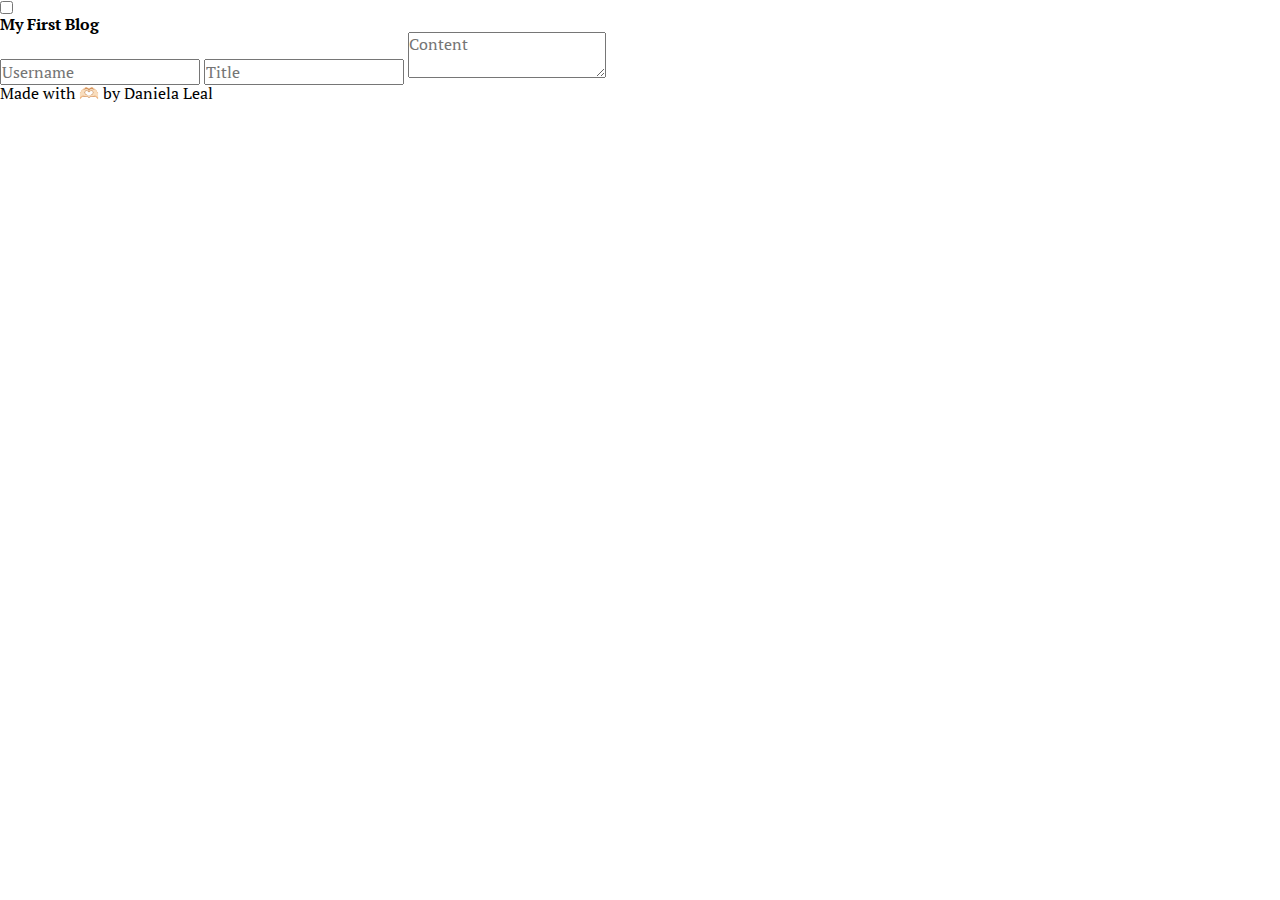
==== index.html @ 1729bf0a "Reset CSS styles and added HTML elemtns to index file" ====
<!DOCTYPE html>
<html lang="en">
  <head>
    <meta charset="UTF-8" />
    <meta name="viewport" content="width=device-width, initial-scale=1.0" />
    <title>My First Blog</title>
    <link rel="preconnect" href="https://fonts.googleapis.com" />
    <link rel="preconnect" href="https://fonts.gstatic.com" crossorigin />
    <link
      href="https://fonts.googleapis.com/css2?family=PT+Serif:ital,wght@0,400;0,700;1,400;1,700&display=swap"
      rel="stylesheet"
    />
    <link rel="stylesheet" href="assets/css/styles.css" />
    <link rel="stylesheet" href="assets/css/form.css" />
  </head>
  <body>
    <header>
        <input type="checkbox" id="darkmode-toggle"/>
        <label for="darkmode-toggle"></label>
    </header>
    <main>
            <h1>My First Blog</h1>
            <form>
                <input type="text" class="blog-input" id="blogUsername" placeholder="Username"/>
                <input type="text" class="blog-input" id="blogTitle" placeholder="Title"/>
                <textarea class="blog-textarea" id="blogContent" placeholder="Content"></textarea>
            </form>
    </main>
    <footer>
        <p>Made with 🫶🏻 by Daniela Leal</p>
    </footer>
    <script src="assets/js/logic.js"></script>
    <script src="assets/js/form.js"></script>
  </body>
</html>
---- assets/css/styles.css ----
/* Reset */
* {
    margin: 0;
    padding: 0;
    box-sizing: border-box;
  }
  html {
    height: 100%;
  }
  
  body {
    min-height: 100%;
    line-height: 1;
    font-family: "PT Serif", serif;
  }
  
  h1, h2, h3, h4, h5, h6 {
    font-size: 100%;
  }
  
  
  input, select, option, optgroup, textarea, button,
  pre, code {
    font-size: 100%;
    font-family: "PT Serif", serif;
  }
  
  
  ol, ul {
    list-style: none;
  }
  

/* Dark Mode */
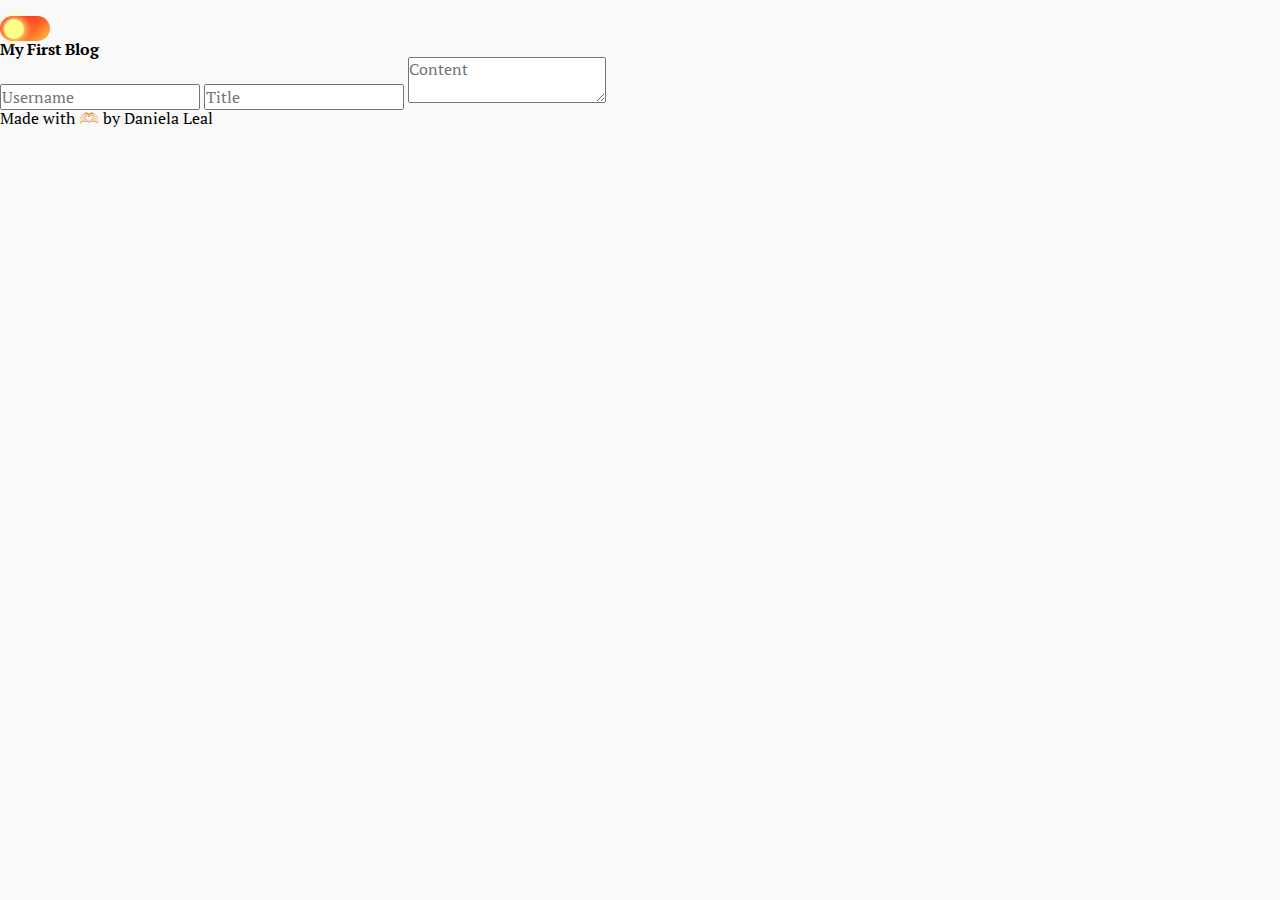
==== commit 4673da35: "Styles and animation of dark mode toggle" ====
--- a/index.html
+++ b/index.html
@@ -16,7 +16,7 @@
   <body>
     <header>
         <input type="checkbox" id="darkmode-toggle"/>
-        <label for="darkmode-toggle"></label>
+        <label for="darkmode-toggle" class="darkmode-button"></label>
     </header>
     <main>
             <h1>My First Blog</h1>
--- a/assets/css/styles.css
+++ b/assets/css/styles.css
@@ -1,34 +1,102 @@
+/* Variables */
+:root {
+  --white: #fff;
+  --backgroundBlack: #161616;
+  --black: #0d0d0d;
+  --darkgrey: #333;
+  --grey: #b3b3b3;
+  --lightgrey: #f9f9f9;
+  --cyan: #6fffe9;
+}
+
 /* Reset */
 * {
-    margin: 0;
-    padding: 0;
-    box-sizing: border-box;
-  }
-  html {
-    height: 100%;
-  }
-  
-  body {
-    min-height: 100%;
-    line-height: 1;
-    font-family: "PT Serif", serif;
-  }
-  
-  h1, h2, h3, h4, h5, h6 {
-    font-size: 100%;
-  }
-  
-  
-  input, select, option, optgroup, textarea, button,
-  pre, code {
-    font-size: 100%;
-    font-family: "PT Serif", serif;
-  }
-  
-  
-  ol, ul {
-    list-style: none;
-  }
-  
+  margin: 0;
+  padding: 0;
+  box-sizing: border-box;
+}
+html {
+  height: 100%;
+}
 
-/* Dark Mode */+body {
+  min-height: 100%;
+  line-height: 1;
+  font-family: "PT Serif", serif;
+  background-color: var(--lightgrey);
+}
+
+h1,
+h2,
+h3,
+h4,
+h5,
+h6 {
+  font-size: 100%;
+}
+
+input,
+select,
+option,
+optgroup,
+textarea,
+button,
+pre,
+code {
+  font-size: 100%;
+  font-family: "PT Serif", serif;
+}
+
+ol,
+ul {
+  list-style: none;
+}
+
+/* Dark Mode */
+label.darkmode-button {
+  width: 50px;
+  height: 25px;
+  border-radius: 200px;
+  display: block;
+  cursor: pointer;
+  background-color: #ffcb43;
+  background-image: linear-gradient(
+    319deg,
+    #ffcb43 0%,
+    #ff6425 37%,
+    #ff0016 100%
+  );
+  transition: all 0.3s ease;
+  position: relative;
+}
+label.darkmode-button::after {
+  content: "";
+  width: 20px;
+  height: 20px;
+  border-radius: 100%;
+  background: rgb(255, 254, 137);
+  box-shadow: 0 0 8px 2px rgba(255, 254, 137, 1);
+  position: absolute;
+  top: 50%;
+  left: 4px;
+  transform: translateY(-50%);
+  display: flex;
+  justify-content: center;
+  align-items: center;
+  transition: all 0.3s ease;
+  font-size: 10px;
+}
+#darkmode-toggle:checked + label.darkmode-button {
+  background-color: #2b4162;
+  background-image: linear-gradient(315deg, #2b4162 0%, #12100e 74%);
+}
+#darkmode-toggle:checked + label.darkmode-button::after {
+  background: var(--white);
+  transform: translate(110%, -50%);
+  box-shadow: 0 0 8px 4px rgba(255, 255, 255, 0.6);
+}
+#darkmode-toggle{
+    width: 0;
+    height: 0;
+    visibility: hidden;
+}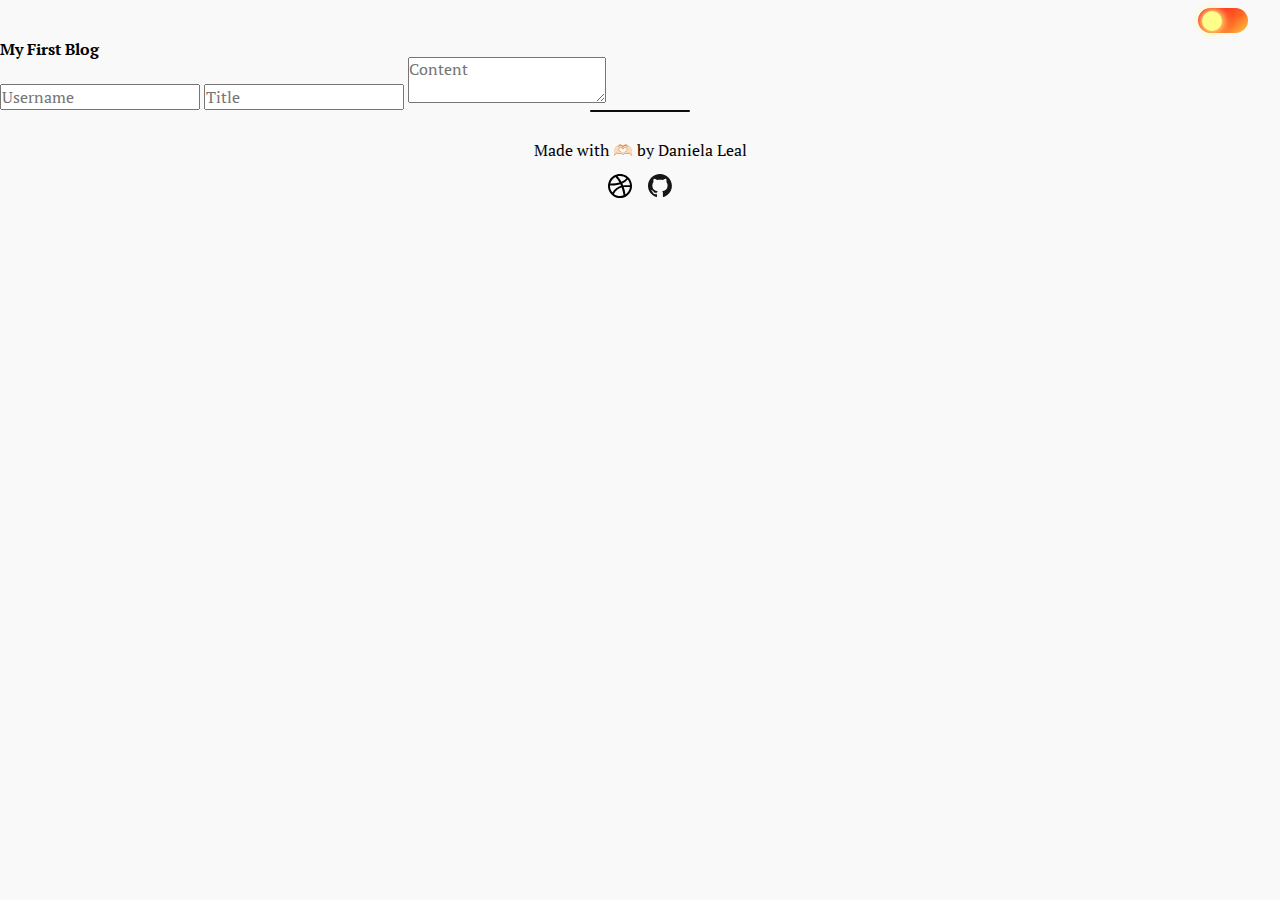
==== commit 158e4fa1: "Styled Header and footer" ====
--- a/index.html
+++ b/index.html
@@ -15,19 +15,44 @@
   </head>
   <body>
     <header>
-        <input type="checkbox" id="darkmode-toggle"/>
-        <label for="darkmode-toggle" class="darkmode-button"></label>
+      <input type="checkbox" id="darkmode-toggle" />
+      <label for="darkmode-toggle" class="darkmode-button"></label>
     </header>
     <main>
-            <h1>My First Blog</h1>
-            <form>
-                <input type="text" class="blog-input" id="blogUsername" placeholder="Username"/>
-                <input type="text" class="blog-input" id="blogTitle" placeholder="Title"/>
-                <textarea class="blog-textarea" id="blogContent" placeholder="Content"></textarea>
-            </form>
+      <h1>My First Blog</h1>
+      <form>
+        <label for="blogUsername"></label>
+        <input
+          type="text"
+          class="blog-input"
+          id="blogUsername"
+          placeholder="Username"
+        />
+        <label for="blogTitle"></label>
+        <input
+          type="text"
+          class="blog-input"
+          id="blogTitle"
+          placeholder="Title"
+        />
+        <label for="blogContent"></label>
+        <textarea
+          class="blog-textarea"
+          id="blogContent"
+          placeholder="Content"
+        ></textarea>
+      </form>
     </main>
     <footer>
-        <p>Made with 🫶🏻 by Daniela Leal</p>
+      <p>Made with 🫶🏻 by Daniela Leal</p>
+      <div class="social-links">
+        <a href="https://dribbble.com/falfada" target="_blank">
+          <img src="assets/img/dribbble-icon.svg" alt="Dribbble Icon"/>
+        </a>
+        <a href="https://github.com/falfada" target="_blank">
+          <img src="assets/img/github-icon.svg" alt="Github Icon"/>
+        </a>
+      </div>
     </footer>
     <script src="assets/js/logic.js"></script>
     <script src="assets/js/form.js"></script>
--- a/assets/css/styles.css
+++ b/assets/css/styles.css
@@ -99,4 +99,39 @@
     width: 0;
     height: 0;
     visibility: hidden;
-}+}
+/* Header */
+header{
+  width: 100%;
+  padding: .5rem 2rem;
+  display: flex;
+  justify-content: flex-end;
+}
+
+/* Footer */
+footer{
+  width: 100%;
+  padding: 2rem;
+  position: relative;
+  text-align: center;
+}
+footer::after{
+  content: '';
+  width: 100px;
+  height: 2px;
+  border-radius: 8px;
+  background: var(--black);
+  position: absolute;
+  top: 0;
+  left: 50%;
+  transform: translateX(-50%);
+}
+.social-links{
+  display: flex;
+  justify-content: center;
+  gap: 1rem;
+  margin-top: 1rem;
+}
+.social-links img{
+  width: 24px;
+}
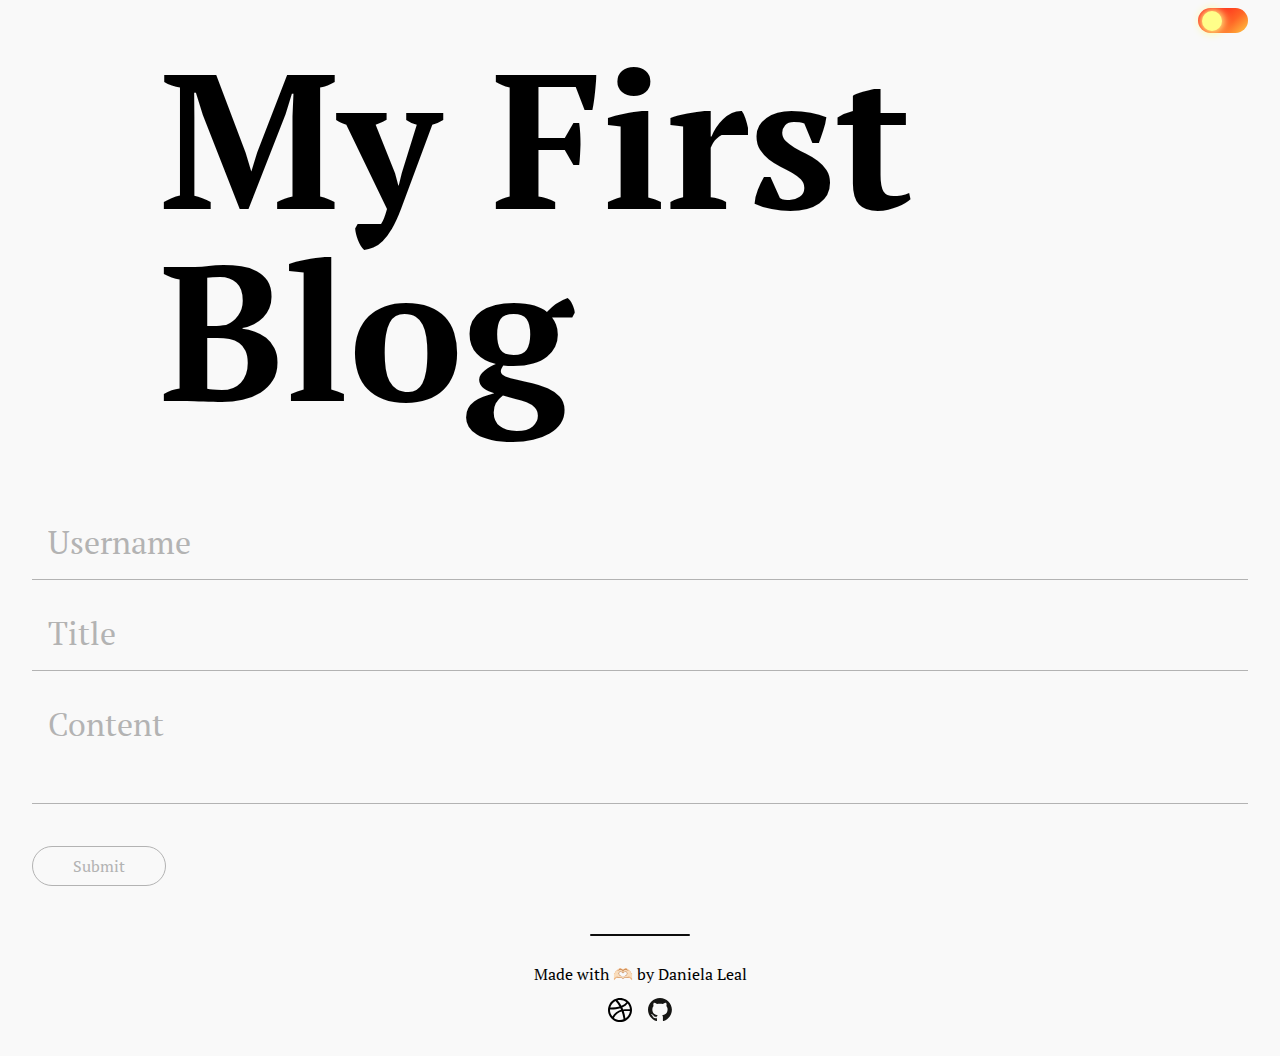
==== commit 1a93d4dd: "Created styles for index file" ====
--- a/index.html
+++ b/index.html
@@ -13,7 +13,7 @@
     <link rel="stylesheet" href="assets/css/styles.css" />
     <link rel="stylesheet" href="assets/css/form.css" />
   </head>
-  <body>
+  <body class="light">
     <header>
       <input type="checkbox" id="darkmode-toggle" />
       <label for="darkmode-toggle" class="darkmode-button"></label>
@@ -41,6 +41,7 @@
           id="blogContent"
           placeholder="Content"
         ></textarea>
+        <button class="blog-submit">Submit</button>
       </form>
     </main>
     <footer>
--- a/assets/css/styles.css
+++ b/assets/css/styles.css
@@ -7,6 +7,7 @@
   --grey: #b3b3b3;
   --lightgrey: #f9f9f9;
   --cyan: #6fffe9;
+  --raspberry: #da4167;
 }
 
 /* Reset */
@@ -23,7 +24,13 @@
   min-height: 100%;
   line-height: 1;
   font-family: "PT Serif", serif;
+  transition: all .3s ease;
+}
+body.light{
   background-color: var(--lightgrey);
+}
+body.dark{
+  background-color: var(--backgroundBlack);
 }
 
 h1,
@@ -50,6 +57,48 @@
 ol,
 ul {
   list-style: none;
+}
+/* Header */
+header{
+  width: 100%;
+  padding: .5rem 2rem;
+  display: flex;
+  justify-content: flex-end;
+}
+
+/* Footer */
+footer{
+  width: 100%;
+  padding: 2rem;
+  position: relative;
+  text-align: center;
+  margin-top: 3rem;
+}
+footer::after{
+  content: '';
+  width: 100px;
+  height: 2px;
+  border-radius: 8px;
+  background: var(--black);
+  position: absolute;
+  top: 0;
+  left: 50%;
+  transform: translateX(-50%);
+}
+.social-links{
+  display: flex;
+  justify-content: center;
+  gap: 1rem;
+  margin-top: 1rem;
+}
+.social-links img{
+  width: 24px;
+}
+/* Home */
+h1{
+  width: 100%;
+  padding: 0 10rem;
+  font-size: 12rem;
 }
 
 /* Dark Mode */
@@ -89,6 +138,7 @@
 #darkmode-toggle:checked + label.darkmode-button {
   background-color: #2b4162;
   background-image: linear-gradient(315deg, #2b4162 0%, #12100e 74%);
+  border: .1px solid var(--lightgrey);
 }
 #darkmode-toggle:checked + label.darkmode-button::after {
   background: var(--white);
@@ -100,38 +150,18 @@
     height: 0;
     visibility: hidden;
 }
-/* Header */
-header{
-  width: 100%;
-  padding: .5rem 2rem;
-  display: flex;
-  justify-content: flex-end;
+
+body.dark h1{
+  color: var(--white);
 }
-
-/* Footer */
-footer{
-  width: 100%;
-  padding: 2rem;
-  position: relative;
-  text-align: center;
+body.dark footer{
+  color: var(--white);
 }
-footer::after{
-  content: '';
-  width: 100px;
-  height: 2px;
-  border-radius: 8px;
-  background: var(--black);
-  position: absolute;
-  top: 0;
-  left: 50%;
-  transform: translateX(-50%);
+body.dark footer::after{
+  background: var(--white);
 }
-.social-links{
-  display: flex;
-  justify-content: center;
-  gap: 1rem;
-  margin-top: 1rem;
-}
-.social-links img{
-  width: 24px;
-}
+body.dark .social-links a{
+  background: var(--white);
+  border-radius: 50%;
+  padding: .5rem;
+}--- a/assets/css/form.css
+++ b/assets/css/form.css
@@ -0,0 +1,73 @@
+form{
+    width: 100%;
+    padding: 0 2rem;
+    margin-top: 4rem;
+}
+input.blog-input{
+    appearance: none;
+    border: none;
+    border-bottom: 1px solid var(--grey);
+    color: var(--grey);
+    background: transparent;
+    width: 100%;
+    padding: 1rem;
+    margin-top: 1rem;
+    font-size: 2rem;
+    transition: all .3s ease;
+}
+input.blog-input::placeholder{
+    color: var(--grey);
+}
+
+input.blog-input:focus-visible{
+    outline: none;
+    border-bottom: 2px solid var(--raspberry);
+}
+textarea.blog-textarea{
+    appearance: none;
+    border: none;
+    border-bottom: 1px solid var(--grey);
+    color: var(--grey);
+    background: transparent;
+    width: 100%;
+    padding: 1rem;
+    margin-top: 1rem;
+    font-size: 2rem;
+    resize: none;
+}
+textarea.blog-textarea::placeholder{
+    color: var(--grey);
+}
+textarea.blog-textarea:focus-visible{
+    outline: none;
+    border-bottom: 2px solid var(--raspberry);
+}
+button.blog-submit{
+    outline: none;
+    border: 1px solid var(--grey);
+    color: var(--grey);
+    background: none;
+    border-radius: 50px;
+    padding: .5rem 2.5rem;
+    margin-top: 2.5rem;
+    cursor: pointer;
+    transition: all .3s ease;
+}
+button.blog-submit:hover{
+    background: var(--darkgrey);
+    color: var(--white);
+    border: 1px solid var(--darkgrey);
+}
+body.dark input.blog-input:focus-visible{
+    outline: none;
+    border-bottom: 2px solid var(--cyan);
+}
+body.dark button.blog-submit:hover{
+    background: var(--white);
+    color: var(--darkgrey);
+    border: 1px solid var(--white);
+}
+body.dark textarea.blog-textarea:focus-visible{
+    outline: none;
+    border-bottom: 2px solid var(--cyan);
+}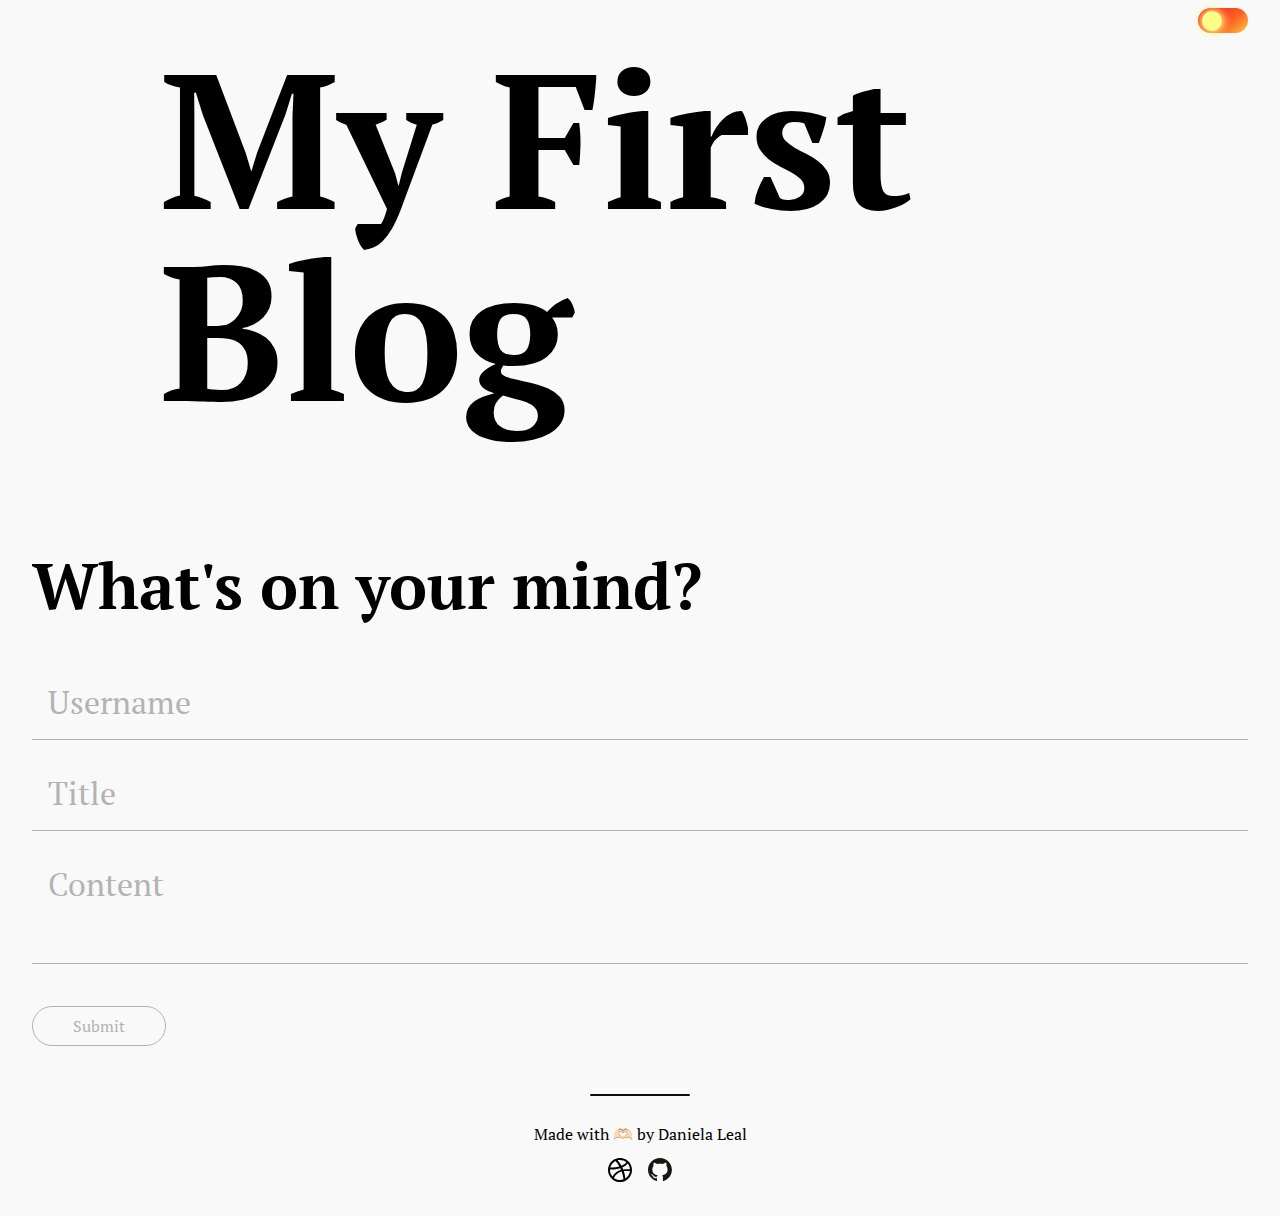
==== commit 32458648: "Created HTML elements and styles for Blog page and finished setting up dark mode" ====
--- a/index.html
+++ b/index.html
@@ -14,13 +14,14 @@
     <link rel="stylesheet" href="assets/css/form.css" />
   </head>
   <body class="light">
-    <header>
+    <header class="header-home">
       <input type="checkbox" id="darkmode-toggle" />
       <label for="darkmode-toggle" class="darkmode-button"></label>
     </header>
     <main>
-      <h1>My First Blog</h1>
+      <h1 class="home-title">My First Blog</h1>
       <form>
+        <h2>What's on your mind?</h2>
         <label for="blogUsername"></label>
         <input
           type="text"
--- a/assets/css/styles.css
+++ b/assets/css/styles.css
@@ -59,11 +59,24 @@
   list-style: none;
 }
 /* Header */
+header.header-home{
+  width: 100%;
+  padding: .5rem 2rem;
+  display: flex;
+  justify-content: flex-end;
+}
+
 header{
   width: 100%;
   padding: .5rem 2rem;
   display: flex;
-  justify-content: flex-end;
+  justify-content: space-between;
+  align-items: center;
+}
+header > div{
+  display: flex;
+  gap: 1rem;
+  align-items: center;
 }
 
 /* Footer */
@@ -94,11 +107,15 @@
 .social-links img{
   width: 24px;
 }
-/* Home */
-h1{
+/* Headings */
+h1.home-title{
   width: 100%;
   padding: 0 10rem;
   font-size: 12rem;
+}
+h2{
+  font-size: 4rem;
+  margin-bottom: 2rem;
 }
 
 /* Dark Mode */
@@ -154,6 +171,9 @@
 body.dark h1{
   color: var(--white);
 }
+body.dark h2{
+  color: var(--white);
+}
 body.dark footer{
   color: var(--white);
 }
--- a/assets/css/form.css
+++ b/assets/css/form.css
@@ -1,7 +1,7 @@
 form{
     width: 100%;
     padding: 0 2rem;
-    margin-top: 4rem;
+    margin-top: 8rem;
 }
 input.blog-input{
     appearance: none;
